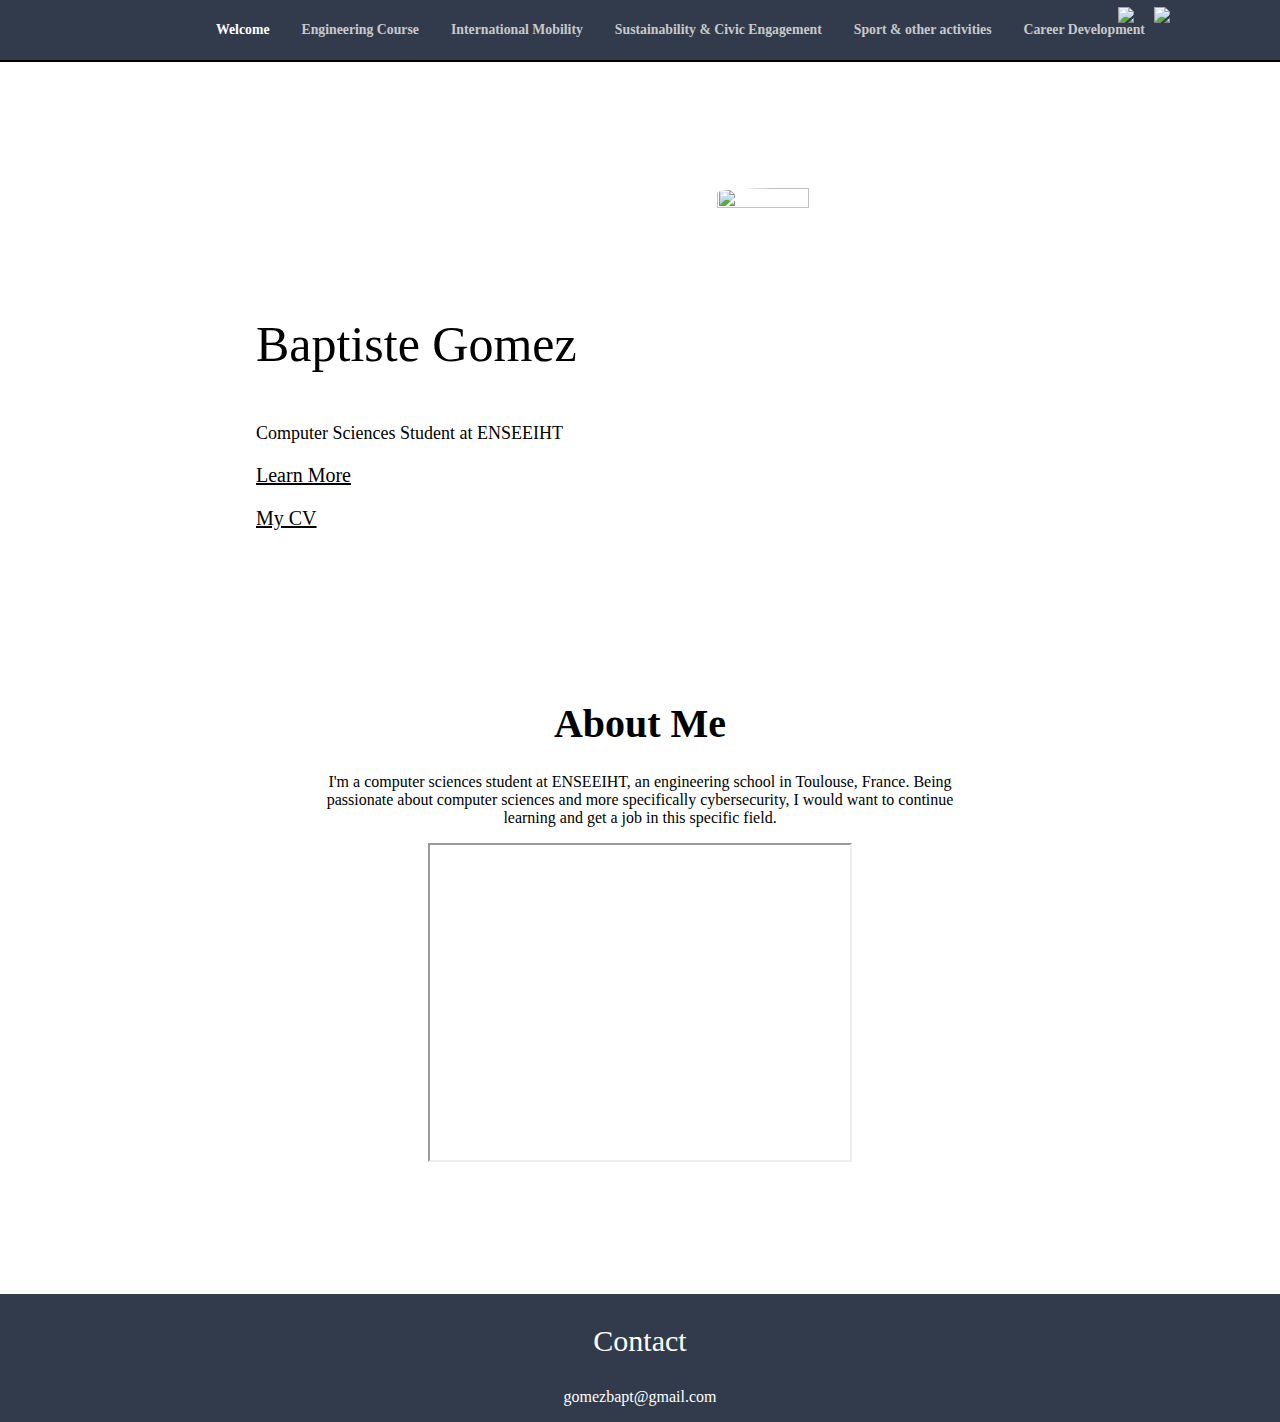
==== index.html @ 3c058e55 "Add files via upload" ====
<!doctype html>
<html lang="fr">
<head>
  <meta charset="utf-8">
  <title>E-portfolio</title>
  <link rel="stylesheet" href="style.css">
</head>
<body>
  <header>
    <nav>
        <div class = "menu">
          <div class = "column">
            <div class = "centered" id = "first">
              <h5>
                <a href="index.html"><h5 id="accueil">Welcome</h5></a>
              </h5>
            </div>
          </div>
          <div class = "column">
            <div class = "centered">
                <h5>
                  <a href="course.html"><h5>Engineering Course</h5></a>
                </h5>
            </div>
          </div>
          <div class = "column">
            <div class = "centered">
              <h5>
                <a href="international.html"><h5>International Mobility</h5></a>
              </h5>
            </div>
          </div>
          <div class = "column">
            <div class = "centered">
              <h5>
                <a href="civic.html"><h5>Sustainability & Civic Engagement</h5></a>
              </h5>
            </div>
          </div>
          <div class = "column">
            <div class = "centered">
              <h5>
                <a href = "sport.html"><h5>Sport & other activities</h5></a>
              </h5>
            </div>
          </div>
          <div class = "column">
            <div class = "centered">
              <h5>
                <a href = "career.html"><h5>Career Development</h5></a>
              </h5>
            </div>
          </div>
      </div>
        <div class = "socials">
          <div class = "centered" id ="last">
            <a href = "https://www.linkedin.com/in/baptiste-gomez-790951292/"><img src="images/linkedin.png" class = "logo"/></a>
          </div>
        </div>
        <div class = "socials">
          <div class = "centered">
            <a href ="https://github.com/GomezBapt"><img src="images/github.png" class = "logo"/></a>
          </div>
        </div>
      </div>
      
    </nav>
  </header>
  <div class = "presentation">
    <div class = "innerpresentation">
      <div class = "textepres">
        <p class = "nom">
          Baptiste Gomez
        </p>
        <p class = "fonction">
          Computer Sciences Student at ENSEEIHT
        </p>
        <p><a href="#about" class="learnmore">Learn More</a></p>
        <p><a href="CV.pdf" class="learnmore">My CV</a></p>
      </div>
      <div class = "imgpres">
        <img id = "photo" src = "images/photo.jpg" />
      </div>
    </div>
  </div>
  <section id="about" class = "about">
    <p class = "titleabout">
      About Me
    </p>
    <p>
      I'm a computer sciences student at ENSEEIHT, an engineering school in Toulouse, France. Being passionate about computer sciences and more specifically cybersecurity, I would want to continue learning and get a job in this specific field.
    </p>
    <iframe src="https://youtu.be/TazvZHIEs78" width="420" height="315"></iframe>
  </section>
  <section class = "contact">
    <p class = "titlecontact">
      Contact
    </p>
    <p>
      gomezbapt@gmail.com
    </p>
  </section>
</body>
</html>
---- style.css ----
body,html {
    margin: 0;
    padding: 0;
}

a {
    text-decoration: none;
}

nav {
    position : relative;
    overflow : hidden;
    background-color: #323b4c;
    padding : 0;
    margin : 0;
    outline: 2px solid black;
    width : 100%;
    height : 60px;
    font-size: 20px;
}

.column {
    background-color: inherit;
    float: left;
    padding: 14px 16px;
}

.menu {
    margin : 0;
    top : 50%;
    -ms-transform: translateY(-50%);
    transform: translateY(-50%);
    position: absolute;
    margin-left: 100px;
}

.socials {
    background-color: inherit;
    float: right;
    margin:0;
    padding: 5px 10px;
    display: flex;
    justify-content: right;
    align-items: right;

}

h5 {
    color : rgb(201, 201, 201);
}

h5:hover {
    color :white;
}

#first {
    padding-left : 100px;
}

#accueil {
    color: white;
}

.logo {
    width : 50px;
}

#last {
    padding-right : 100px;
}

.presentation {
    font-size: 20px;
    /*outline: 2px solid black;*/
    margin-bottom : 50%;
}

.textepres {
    margin-top: 6%;
    margin-left: 20%;
    float: left;
}

.nom {
    font-size: 50px;
}

.fonction {
    font-size: 18px;
}

.about {
    text-align: center;
    width: 50%;
    margin-left: 25%;
}

.titleabout {
    font-size: 40px;
    font-weight: bold;
    margin-bottom: 4%;
}

.imgpres {
    position: relative;
    margin : 0;
    padding: 0;
    margin-top: 10%;
    margin-right: 20%;
}

#photo {
    display: flex;
    top: 10%;
    width : 30%;
    height : 30%;
    float :right;
    justify-content: right;
    align-items: right;
    border-radius: 20%;
}

.learnmore {
    color: black;
    text-decoration: underline;
}

.contact {
    margin-top: 10%;
    background-color: #323b4c;
    color: white;
    overflow: hidden;
    text-align: center;
}

.titlecontact {
    font-size: 30px;
}
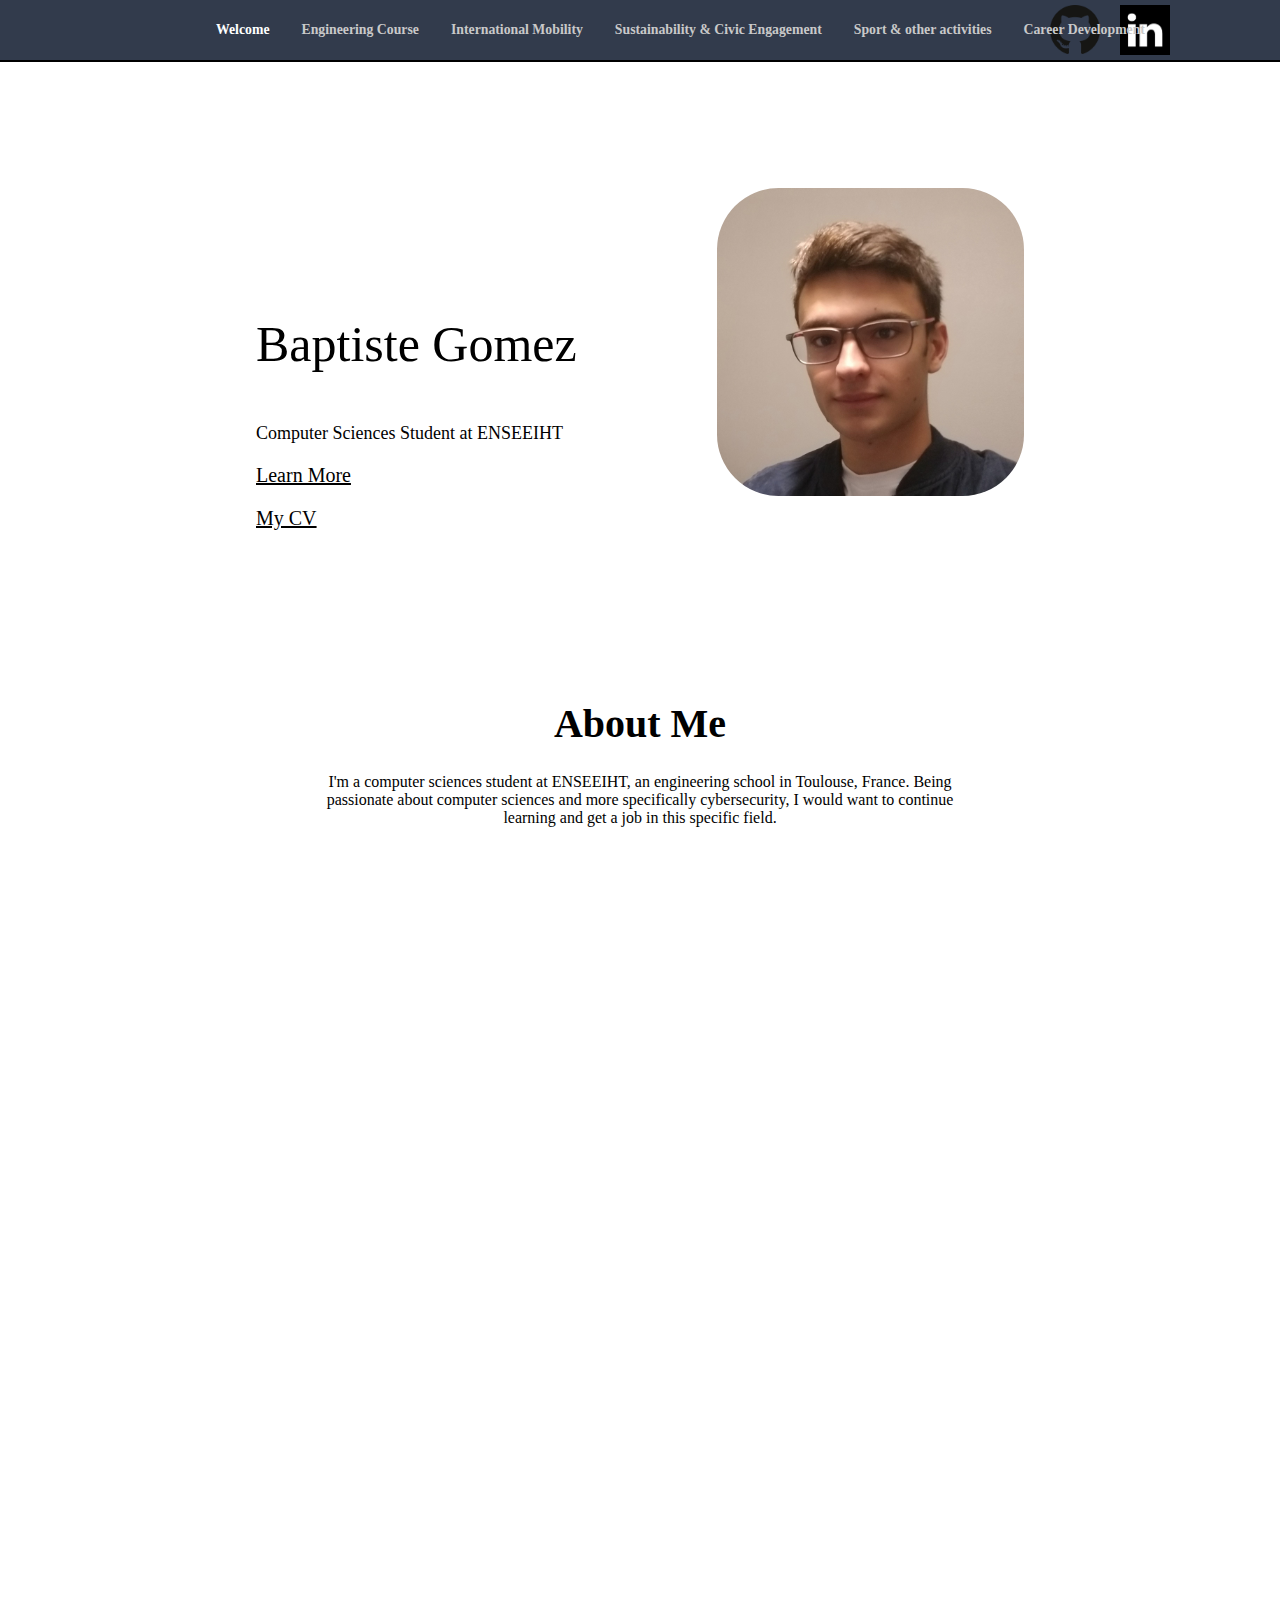
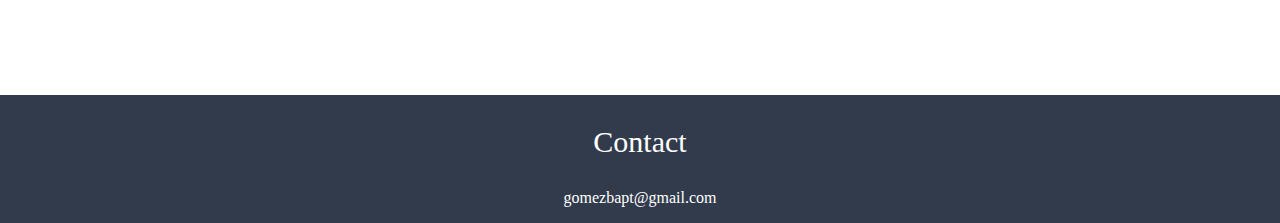
==== commit fe8cf73a: "Update index.html" ====
--- a/index.html
+++ b/index.html
@@ -90,7 +90,7 @@
     <p>
       I'm a computer sciences student at ENSEEIHT, an engineering school in Toulouse, France. Being passionate about computer sciences and more specifically cybersecurity, I would want to continue learning and get a job in this specific field.
     </p>
-    <iframe src="https://youtu.be/TazvZHIEs78" width="420" height="315"></iframe>
+    <iframe width="1280" height="720" src="https://www.youtube.com/embed/TazvZHIEs78" title="Presentation" frameborder="0" allow="accelerometer; autoplay; clipboard-write; encrypted-media; gyroscope; picture-in-picture; web-share" allowfullscreen></iframe>
   </section>
   <section class = "contact">
     <p class = "titlecontact">
@@ -101,4 +101,4 @@
     </p>
   </section>
 </body>
-</html>+</html>
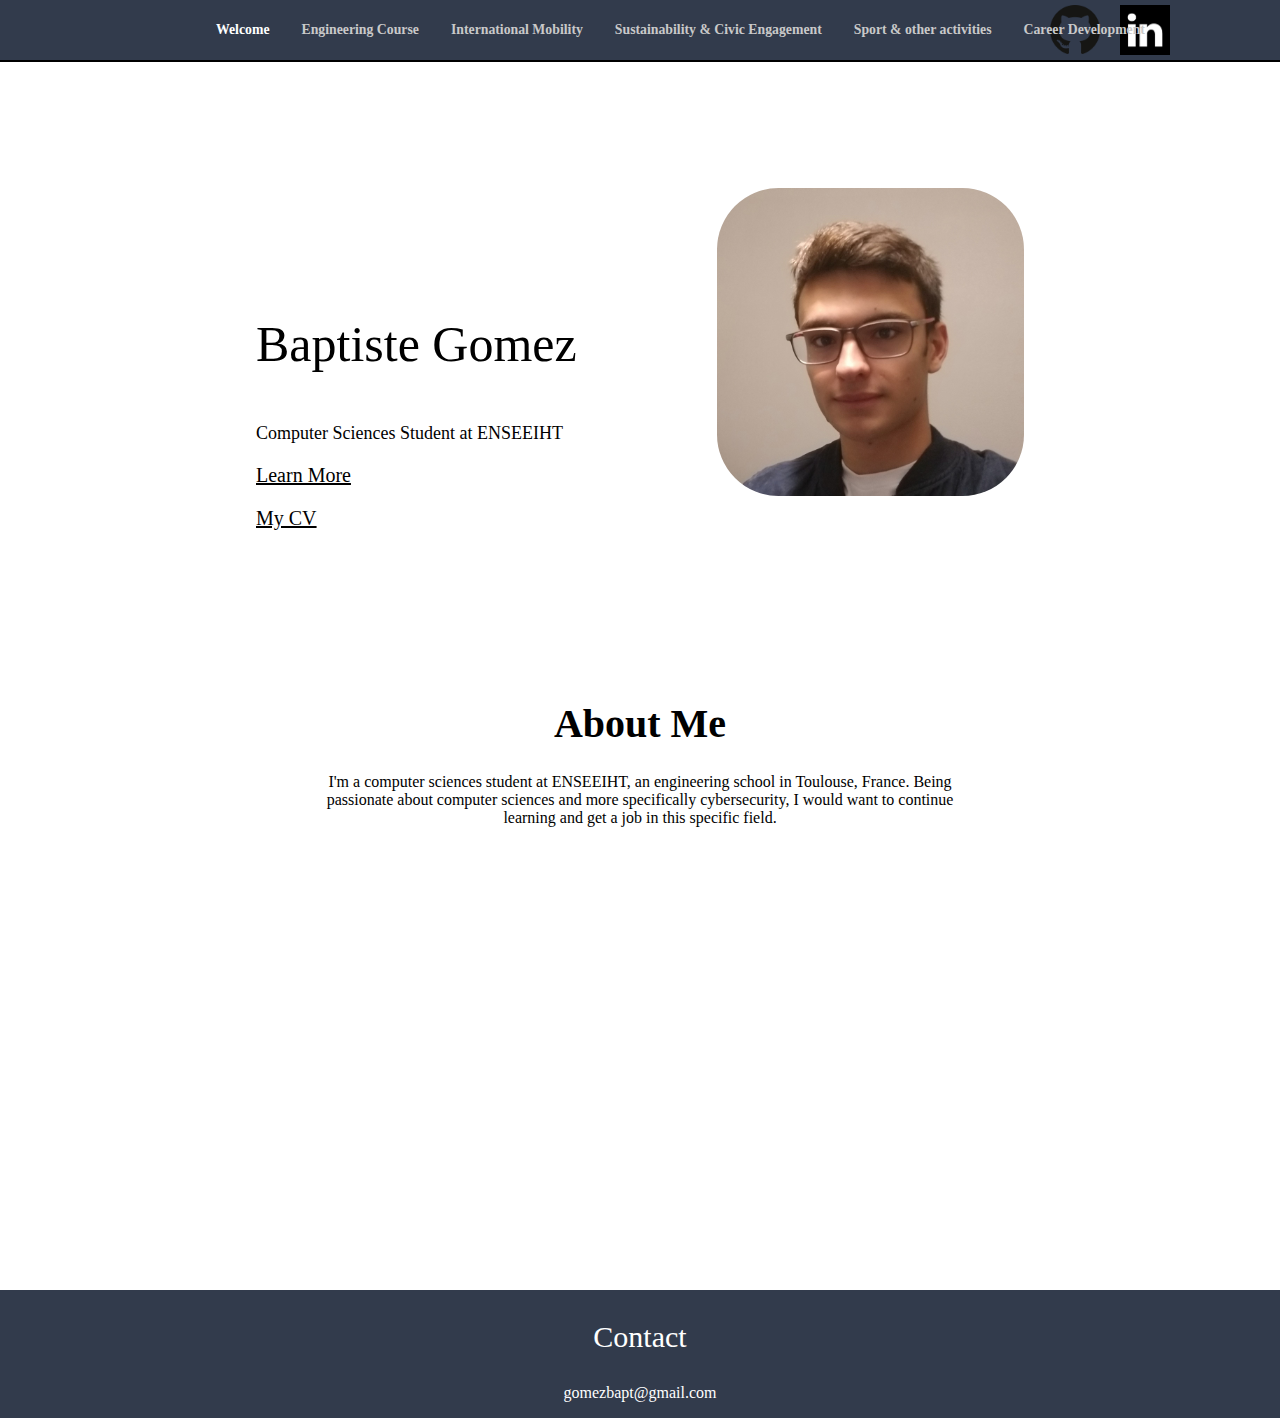
==== commit 3e39654c: "Update index.html" ====
--- a/index.html
+++ b/index.html
@@ -90,7 +90,7 @@
     <p>
       I'm a computer sciences student at ENSEEIHT, an engineering school in Toulouse, France. Being passionate about computer sciences and more specifically cybersecurity, I would want to continue learning and get a job in this specific field.
     </p>
-    <iframe width="1280" height="720" src="https://www.youtube.com/embed/TazvZHIEs78" title="Presentation" frameborder="0" allow="accelerometer; autoplay; clipboard-write; encrypted-media; gyroscope; picture-in-picture; web-share" allowfullscreen></iframe>
+    <iframe width="420" height="315" src="https://www.youtube.com/embed/TazvZHIEs78" title="Presentation" frameborder="0" allow="accelerometer; autoplay; clipboard-write; encrypted-media; gyroscope; picture-in-picture; web-share" allowfullscreen></iframe>
   </section>
   <section class = "contact">
     <p class = "titlecontact">
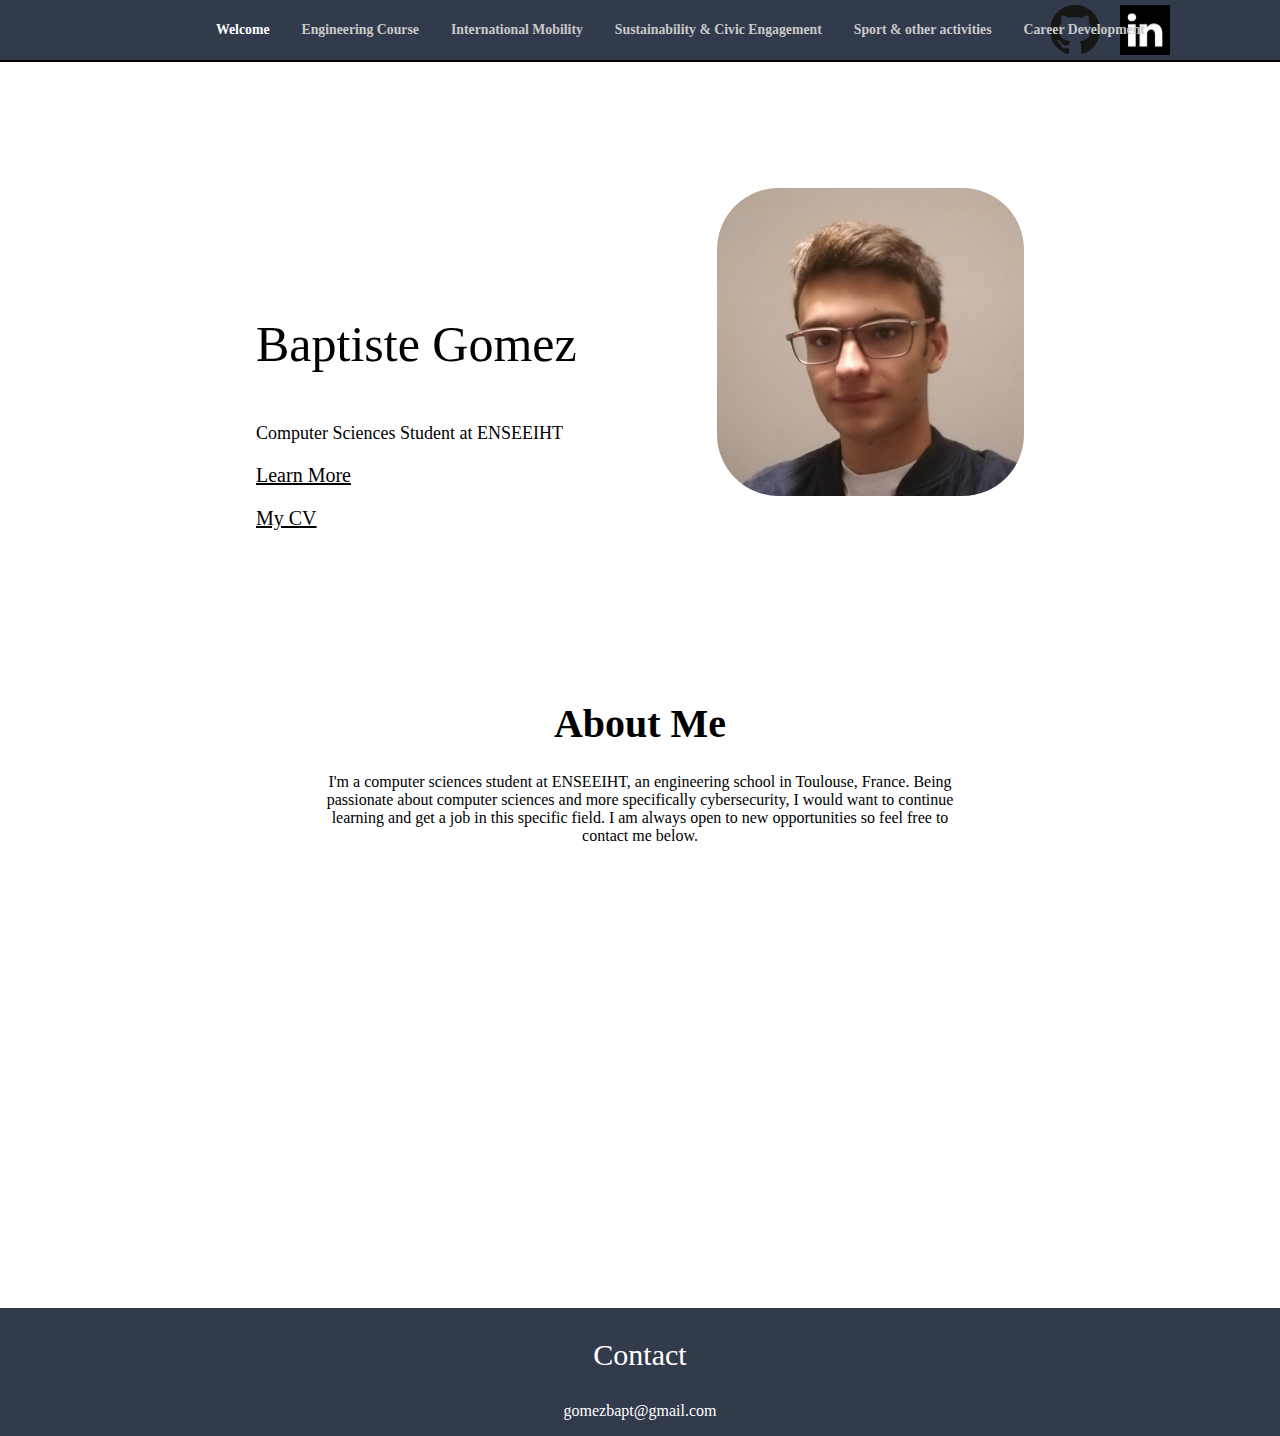
==== commit 7f78ccf5: "AJOUT PAGES" ====
--- a/index.html
+++ b/index.html
@@ -88,7 +88,7 @@
       About Me
     </p>
     <p>
-      I'm a computer sciences student at ENSEEIHT, an engineering school in Toulouse, France. Being passionate about computer sciences and more specifically cybersecurity, I would want to continue learning and get a job in this specific field.
+      I'm a computer sciences student at ENSEEIHT, an engineering school in Toulouse, France. Being passionate about computer sciences and more specifically cybersecurity, I would want to continue learning and get a job in this specific field. I am always open to new opportunities so feel free to contact me below.
     </p>
     <iframe width="420" height="315" src="https://www.youtube.com/embed/TazvZHIEs78" title="Presentation" frameborder="0" allow="accelerometer; autoplay; clipboard-write; encrypted-media; gyroscope; picture-in-picture; web-share" allowfullscreen></iframe>
   </section>
--- a/style.css
+++ b/style.css
@@ -135,4 +135,16 @@
 
 .titlecontact {
     font-size: 30px;
+}
+
+.inge {
+    padding-left : 10%;
+    padding-right: 10%;
+    padding-top : 1%;
+}
+
+.sulitest, .course {
+    padding-left:  10%;
+    padding-right: 10%;
+    padding-top: 1%;
 }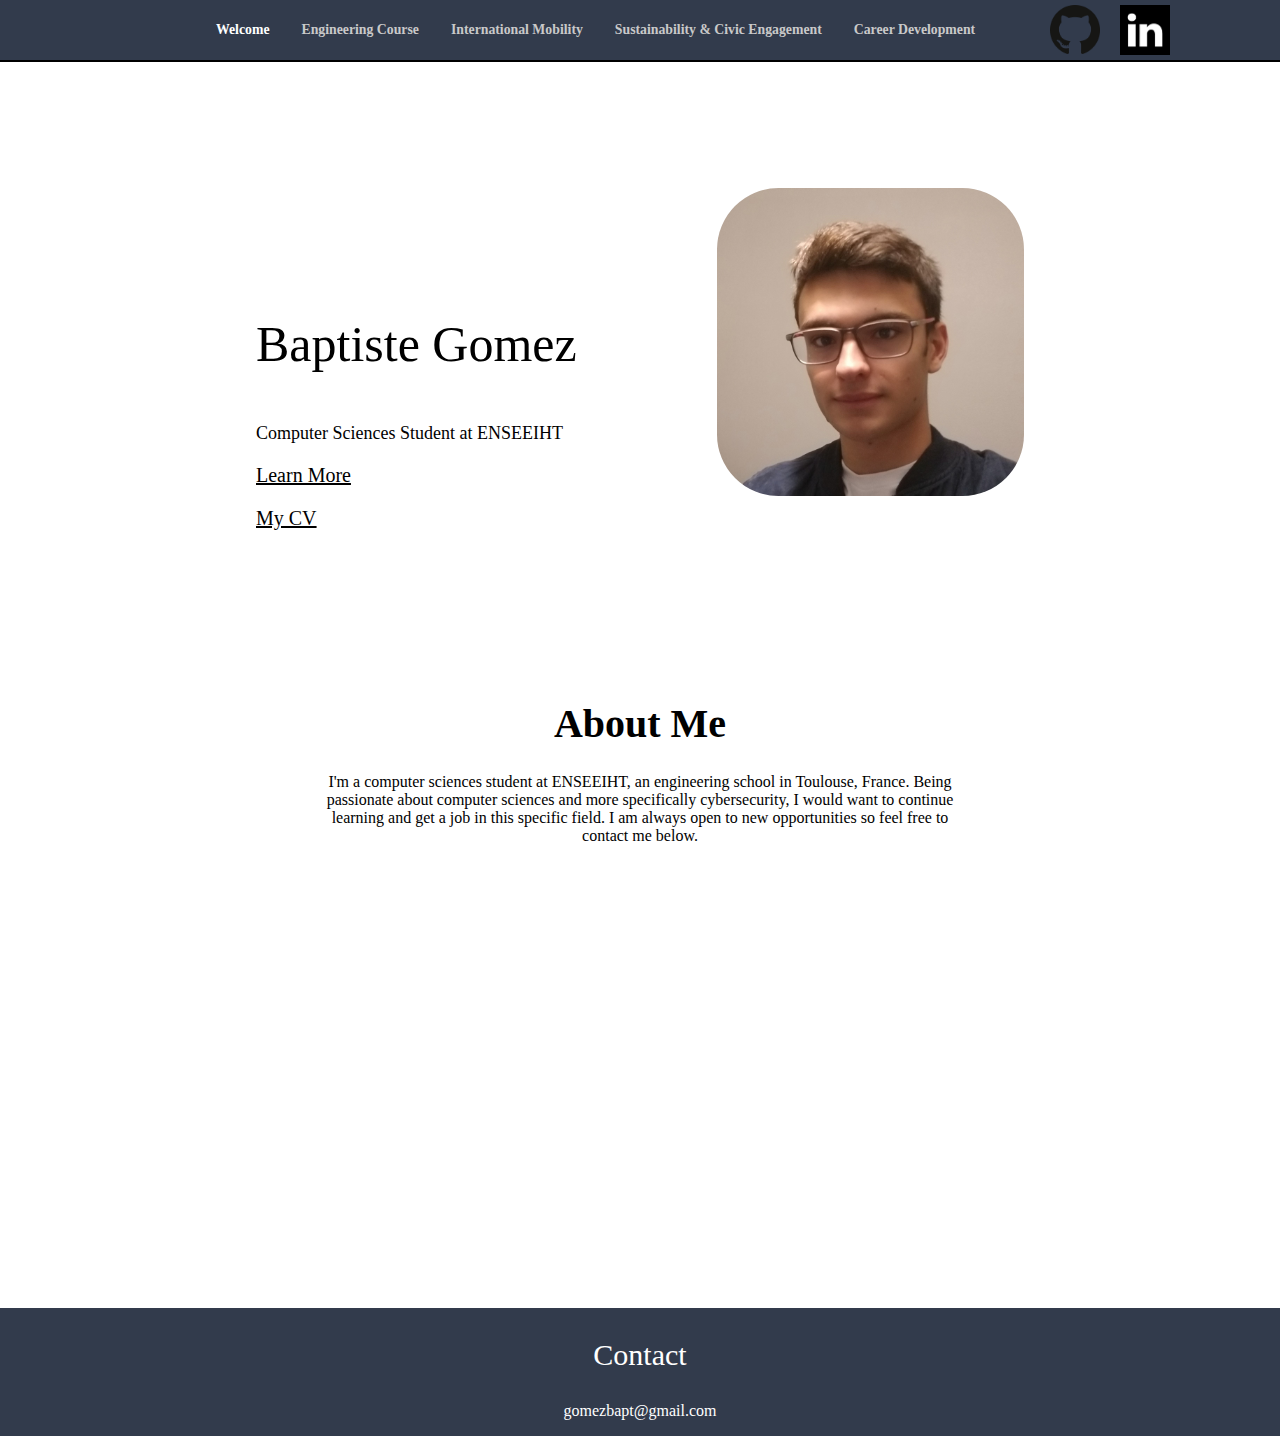
==== commit d9d04550: "PPP presentation" ====
--- a/index.html
+++ b/index.html
@@ -37,6 +37,7 @@
               </h5>
             </div>
           </div>
+          <!--
           <div class = "column">
             <div class = "centered">
               <h5>
@@ -44,6 +45,7 @@
               </h5>
             </div>
           </div>
+          -->
           <div class = "column">
             <div class = "centered">
               <h5>
--- a/style.css
+++ b/style.css
@@ -141,10 +141,65 @@
     padding-left : 10%;
     padding-right: 10%;
     padding-top : 1%;
+    margin: 0 auto;
 }
 
 .sulitest, .course {
     padding-left:  10%;
     padding-right: 10%;
     padding-top: 1%;
+}
+
+.ingetext {
+    padding-top: 20px;
+}
+
+.ingeimg {
+    float: left;
+    margin-right: 100px;
+}
+
+.roadmap {
+    display: block;
+    margin-left: auto;
+    margin-right: auto;
+    width: 50%;
+}
+
+.civic {
+    display: block;
+    margin-left: auto;
+    margin-right: auto;
+    width: 90%;
+    padding-top: 100px;
+}
+
+.PPP1{
+    padding-top: 25px;
+    display: block;
+    margin-left: auto;
+    margin-right: auto;
+    width: 50%;
+}
+
+.ppp {
+    color: black;
+    text-decoration: underline;
+    font-size: 30px;
+    padding-right: 10%;
+}
+
+.files {
+    padding-top: 5%;
+    width: 35%;;
+    display: block;
+    margin-left: auto;
+    margin-right: auto;
+}
+
+.p1 {
+    display: block;
+    margin-left: auto;
+    margin-right: auto;
+    width: 50%;
 }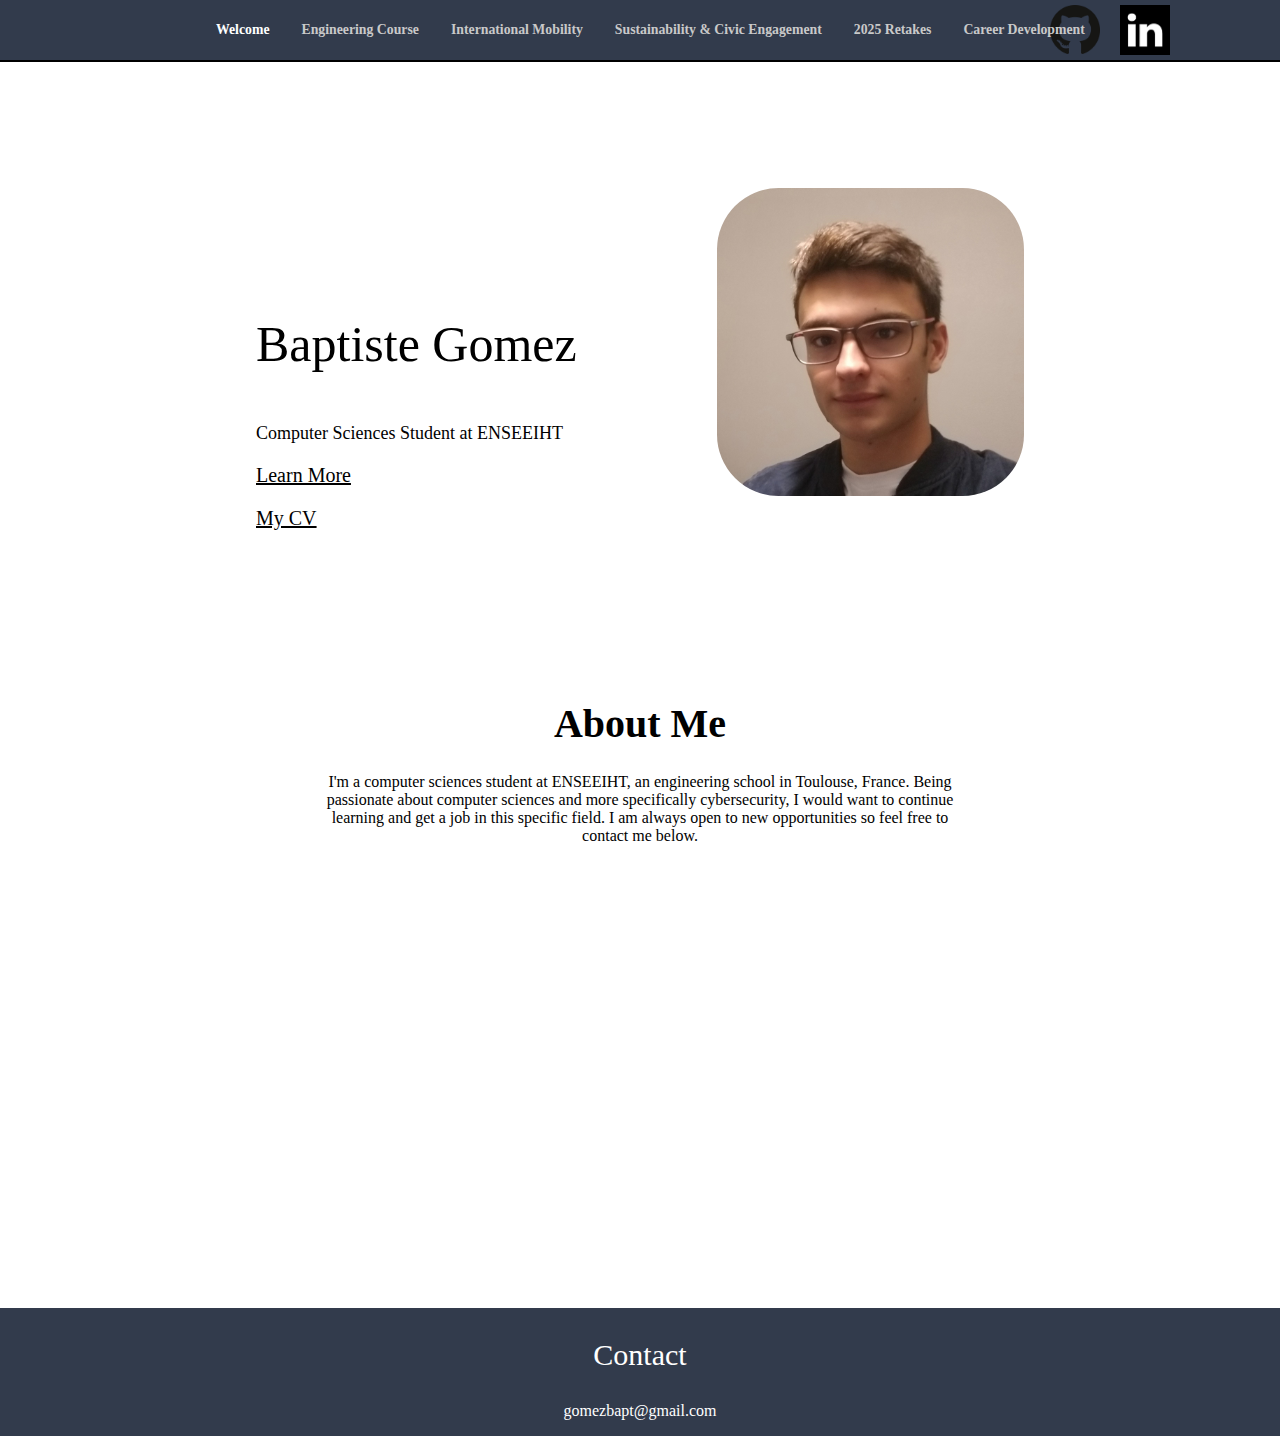
==== commit fc2dc380: "2025 Retake" ====
--- a/index.html
+++ b/index.html
@@ -37,15 +37,13 @@
               </h5>
             </div>
           </div>
-          <!--
           <div class = "column">
             <div class = "centered">
               <h5>
-                <a href = "sport.html"><h5>Sport & other activities</h5></a>
+                <a href = "sport.html"><h5>2025 Retakes</h5></a>
               </h5>
             </div>
           </div>
-          -->
           <div class = "column">
             <div class = "centered">
               <h5>
--- a/style.css
+++ b/style.css
@@ -202,4 +202,8 @@
     margin-left: auto;
     margin-right: auto;
     width: 50%;
+}
+
+#retake {
+    padding-top: 10%;
 }